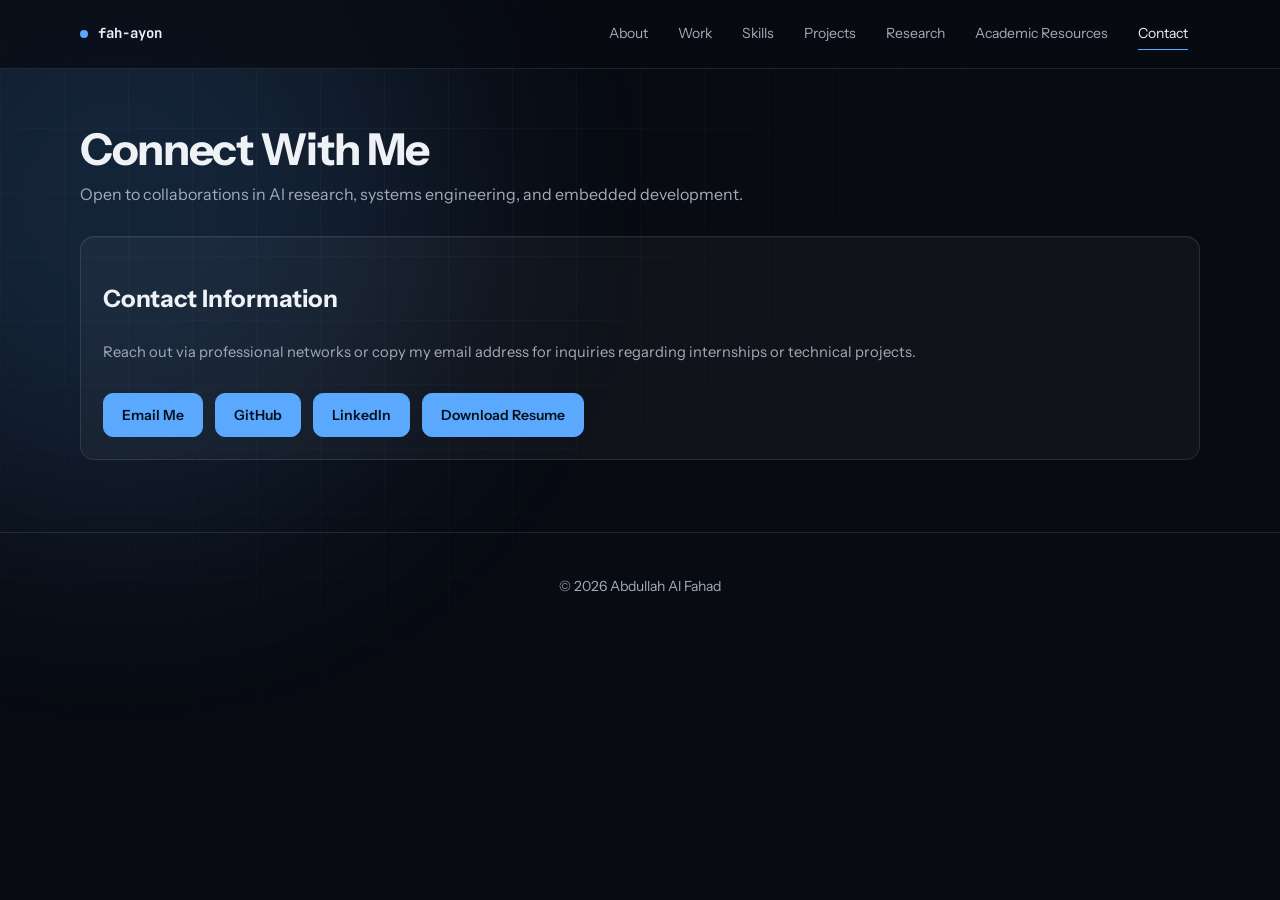
==== contact.html @ d84f7e97 "Version 2.0" ====
<!DOCTYPE html>
<html lang="en">
<head>
  <meta charset="UTF-8" />
  <meta name="viewport" content="width=device-width, initial-scale=1.0" />
  <title>Contact | Abdullah Al Fahad</title>
  <meta name="description" content="Contact Abdullah Al Fahad." />
  <link rel="preconnect" href="https://fonts.googleapis.com" />
  <link rel="preconnect" href="https://fonts.gstatic.com" crossorigin />
  <link href="https://fonts.googleapis.com/css2?family=Instrument+Sans:wght@400;500;600;700&family=JetBrains+Mono:wght@400;600&display=swap" rel="stylesheet" />
  <link rel="stylesheet" href="style.css" />
  <link rel="icon" href="assets/favicon/favicon.svg" type="image/svg+xml" />
  <link rel="alternate icon" href="assets/favicon/favicon.ico" type="image/x-icon" />
  <link rel="manifest" href="assets/favicon/site.webmanifest" />
</head>
<body>
  <a class="skip-link" href="#main">Skip to content</a>
  <div class="bg"><div class="grid"></div><div class="glow glow-1"></div><div class="glow glow-2"></div></div>
  <header class="nav"><div class="nav-inner">
    <a class="brand" href="index.html"><span class="brand-dot"></span><span>fah-ayon</span></a>
    <nav class="links" id="navLinks" aria-label="Main"><a href="index.html#about">About</a><a href="index.html#featured">Work</a><a href="index.html#competencies">Skills</a><a href="projects.html">Projects</a><a href="research.html">Research</a><a href="study-materials.html">Academic Resources</a><a href="contact.html">Contact</a></nav>
    <button class="menu-btn" id="menuBtn" aria-label="Open menu"><span></span><span></span><span></span></button>
  </div></header>
  <main id="main" class="container section page-content reveal active">
    <div class="section-head"><h1>Connect With Me</h1><p>Open to collaborations in AI research, systems engineering, and embedded development.</p></div>
    <div class="card"><h2>Contact Information</h2><p class="muted">Reach out via professional networks or copy my email address for inquiries regarding internships or technical projects.</p><div class="hero-actions">
      <a class="btn primary" href="mailto:abdullah.al.fahad2@g.bracu.ac.bd">Email Me</a>
      <a class="btn primary" href="https://github.com/fah-ayon" target="_blank" rel="noreferrer">GitHub</a><a class="btn primary" href="https://linkedin.com/in/abdullahalfahadayon/" target="_blank" rel="noreferrer">LinkedIn</a>
      <button class="btn primary" type="button" disabled title="Resume coming soon">Download Resume</button>
    </div></div>
  </main>
  <footer class="footer"><p>&copy; <span id="year"></span> Abdullah Al Fahad</p></footer>
  <script src="script.js"></script>
</body>
</html>
---- style.css ----
/* Fonts: add this to <head> of every page (see index.html) */
/* Instrument Sans (body/headings) + JetBrains Mono (terminal, chips) */

:root {
  --bg: #080b12;
  --surface: rgba(255, 255, 255, 0.035);
  --surface-hover: rgba(255, 255, 255, 0.06);
  --text: #eef1f6;
  --muted: #a3acba;          /* ~7:1 on --bg, passes AA */
  --line: rgba(255, 255, 255, 0.10);
  --accent: #5aa9ff;         /* the only accent: links, CTAs, status */
  --accent-soft: rgba(90, 169, 255, 0.12);
  --ok: #3ddc97;
  --radius: 14px;
  --font-sans: "Instrument Sans", ui-sans-serif, system-ui, -apple-system, "Segoe UI", Roboto, Arial, sans-serif;
  --font-mono: "JetBrains Mono", ui-monospace, SFMono-Regular, Menlo, Consolas, monospace;

  /* kept so older pages that reference these don't break */
  --neon: var(--accent);
  --panel: var(--surface);
  --shadow: 0 1px 0 rgba(255, 255, 255, 0.04) inset;
}

*, *::before, *::after { box-sizing: border-box; }
html { scroll-behavior: smooth; }

body {
  margin: 0;
  font-family: var(--font-sans);
  background: var(--bg);
  color: var(--text);
  overflow-x: hidden;
  line-height: 1.7;
  -webkit-font-smoothing: antialiased;
}

a { color: inherit; text-decoration: none; }
.container { width: min(1120px, 92%); margin: 0 auto; }

:focus-visible {
  outline: 2px solid var(--accent);
  outline-offset: 3px;
  border-radius: 6px;
}

.skip-link {
  position: absolute;
  left: 12px;
  top: -60px;
  background: var(--accent);
  color: #06101c;
  padding: 10px 14px;
  border-radius: 8px;
  font-weight: 600;
  z-index: 200;
}
.skip-link:focus { top: 12px; }

/* ---------- Background: one quiet glow, faint grid ---------- */
.bg { position: fixed; inset: 0; z-index: -1; }
.grid {
  position: absolute;
  inset: 0;
  background-image:
    linear-gradient(rgba(255, 255, 255, 0.03) 1px, transparent 1px),
    linear-gradient(90deg, rgba(255, 255, 255, 0.03) 1px, transparent 1px);
  background-size: 64px 64px;
  mask-image: radial-gradient(ellipse at 30% 0%, #000 0%, transparent 70%);
  -webkit-mask-image: radial-gradient(ellipse at 30% 0%, #000 0%, transparent 70%);
}
.glow {
  position: absolute;
  width: 640px;
  height: 640px;
  border-radius: 50%;
  filter: blur(120px);
  opacity: 0.16;
}
.glow-1 { left: -200px; top: -120px; background: var(--accent); }
.glow-2 { display: none; } /* second glow removed on purpose */

/* ---------- Scroll progress ---------- */
.progress {
  position: fixed;
  top: 0; left: 0;
  height: 2px;
  width: 0;
  background: var(--accent);
  z-index: 100;
}

/* ---------- Nav ---------- */
.nav {
  position: sticky;
  top: 0;
  backdrop-filter: blur(14px);
  -webkit-backdrop-filter: blur(14px);
  border-bottom: 1px solid var(--line);
  background: rgba(8, 11, 18, 0.7);
  z-index: 50;
}
.nav-inner {
  width: min(1120px, 92%);
  margin: 0 auto;
  display: flex;
  align-items: center;
  justify-content: space-between;
  padding: 14px 0;
}
.brand { display: flex; align-items: center; gap: 10px; font-weight: 700; font-family: var(--font-mono); font-size: 14px; }
.brand-dot { width: 8px; height: 8px; border-radius: 50%; background: var(--accent); }

.links { display: flex; gap: 6px; font-size: 14px; color: var(--muted); }
.links a { position: relative; padding: 8px 12px; border-radius: 10px; transition: color 0.2s ease; }
.links a::after {
  content: "";
  position: absolute;
  left: 12px; right: 12px; bottom: 4px;
  height: 1px;
  background: var(--accent);
  transform: scaleX(0);
  transform-origin: left;
  transition: transform 0.25s ease;
}
.links a:hover, .links a.current { color: var(--text); }
.links a:hover::after, .links a.current::after { transform: scaleX(1); }

.menu-btn {
  display: none;
  border: 1px solid var(--line);
  background: var(--surface);
  padding: 9px;
  border-radius: 8px;
  cursor: pointer;
  flex-direction: column;
  gap: 4px;
}
.menu-btn span { display: block; width: 20px; height: 2px; background: var(--text); transition: 0.3s ease; }
.menu-btn.active span:nth-child(1) { transform: translateY(6px) rotate(45deg); }
.menu-btn.active span:nth-child(2) { opacity: 0; }
.menu-btn.active span:nth-child(3) { transform: translateY(-6px) rotate(-45deg); }

/* ---------- Hero ---------- */
.hero {
  padding: 88px 0 40px;
  display: grid;
  grid-template-columns: 1.15fr 0.85fr;
  gap: 40px;
  align-items: start;
}

.tag {
  display: inline-flex;
  align-items: center;
  gap: 10px;
  font-size: 13px;
  color: var(--muted);
  border: 1px solid var(--line);
  padding: 8px 14px;
  border-radius: 999px;
  background: var(--surface);
}
.pulse { width: 8px; height: 8px; border-radius: 50%; background: var(--ok); box-shadow: 0 0 0 4px rgba(61, 220, 151, 0.15); }

.title {
  margin: 22px 0 14px;
  font-size: clamp(40px, 6vw, 68px);
  line-height: 1.02;
  letter-spacing: -0.04em;
  font-weight: 700;
}
.neon { color: var(--accent); } /* glow removed */

.subtitle { margin: 0; color: var(--muted); font-size: 18px; max-width: 54ch; line-height: 1.65; }

.status {
  display: inline-flex;
  align-items: center;
  gap: 8px;
  margin-top: 18px;
  font-size: 13px;
  color: var(--ok);
  background: rgba(61, 220, 151, 0.08);
  border: 1px solid rgba(61, 220, 151, 0.25);
  padding: 6px 12px;
  border-radius: 999px;
}
.status::before { content: ""; width: 6px; height: 6px; border-radius: 50%; background: var(--ok); }

.typing { margin-top: 18px; display: flex; align-items: center; gap: 10px; font-size: 14px; font-family: var(--font-mono); }
.typing-label { color: var(--muted); }
.typing-text { color: var(--accent); }
.typing-cursor { color: var(--accent); animation: blink 1s infinite; }
@keyframes blink { 50% { opacity: 0; } }

.hero-actions { display: flex; flex-wrap: wrap; gap: 12px; margin-top: 28px; }

.hero-metrics { margin-top: 36px; display: grid; grid-template-columns: repeat(3, 1fr); gap: 12px; }
.metric { border-top: 1px solid var(--line); padding-top: 12px; }
.metric-title { color: var(--muted); font-size: 12px; margin-bottom: 4px; }
.metric-value { font-size: 13px; overflow-wrap: anywhere; }

/* ---------- Buttons ---------- */
.btn {
  display: inline-flex;
  align-items: center;
  justify-content: center;
  padding: 12px 18px;
  border-radius: 10px;
  border: 1px solid var(--line);
  background: var(--surface);
  color: var(--text);
  font: 600 14px var(--font-sans);
  transition: background 0.2s ease, border-color 0.2s ease, transform 0.2s ease;
  cursor: pointer;
}
.btn:hover { background: var(--surface-hover); border-color: rgba(90, 169, 255, 0.5); }
.btn.primary { background: var(--accent); border-color: var(--accent); color: #06101c; }
.btn.primary:hover { background: #7bbcff; border-color: #7bbcff; }
.btn.ghost { background: transparent; }
.btn.small { padding: 9px 14px; border-radius: 9px; font-size: 13px; }

#copyEmailBtn { position: relative; min-width: 120px; display: inline-flex; align-items: center; justify-content: center; cursor: pointer; }
.copy-feedback { color: var(--ok); font-weight: 700; }

/* ---------- Cards ---------- */
.card {
  border: 1px solid var(--line);
  background: var(--surface);
  border-radius: var(--radius);
  box-shadow: var(--shadow);
  padding: 22px;
  transition: border-color 0.25s ease, background 0.25s ease;
}
.card:hover { border-color: rgba(90, 169, 255, 0.35); background: var(--surface-hover); }

.terminal { padding: 0; overflow: hidden; }
.terminal:hover { background: var(--surface); }
.terminal-top { display: flex; align-items: center; gap: 8px; padding: 12px 14px; border-bottom: 1px solid var(--line); }
.dot { width: 10px; height: 10px; border-radius: 50%; }
.red { background: #ff5f57; } .yellow { background: #febc2e; } .green { background: #28c840; }
.terminal-title { margin-left: auto; font: 12px var(--font-mono); color: var(--muted); }
.terminal-body { padding: 16px; font: 13px/1.65 var(--font-mono); }
.cmd { color: var(--text); }
.out { color: var(--muted); margin: 0 0 10px; white-space: pre-wrap; }
.ok { color: var(--ok); }

/* ---------- Sections ---------- */
.section { padding: 72px 0; scroll-margin-top: 80px; }
.section-head { margin-bottom: 28px; max-width: 62ch; }
.section-head h2 { margin: 0 0 8px; font-size: 30px; letter-spacing: -0.03em; }
.section-head p { margin: 0; color: var(--muted); }

.page-content { padding-top: 56px; }
.page-content h1 { margin: 0 0 8px; font-size: clamp(32px, 5vw, 44px); letter-spacing: -0.03em; line-height: 1.1; }

.about-card { border-left: 3px solid var(--accent); max-width: 78ch; }
.about-card p { margin: 0 0 14px; color: var(--muted); font-size: 17px; }
.about-card p:last-child { margin-bottom: 0; }
.about-card strong { color: var(--text); font-weight: 600; }
blockquote { font-size: 1.25rem; font-weight: 600; margin: 0 0 20px; line-height: 1.4; }

.skills-grid, .projects-grid { display: grid; grid-template-columns: repeat(3, 1fr); gap: 16px; }
h3 { margin: 0 0 10px; letter-spacing: -0.02em; font-size: 18px; }
.muted { font-size: 0.92rem; color: var(--muted); }

/* featured project cards */
.project-card { display: flex; flex-direction: column; gap: 4px; }
.project-card .muted { flex: 1; }
.project-card .btn { align-self: flex-start; margin-top: 14px; }
.result { font: 600 13px var(--font-mono); color: var(--accent); margin-top: 10px; }
.project { display: flex; flex-direction: column; }
.project h2, .project h3 { margin: 12px 0 8px; font-size: 18px; letter-spacing: -0.02em; line-height: 1.3; }
.project p { margin: 0; color: var(--muted); font-size: 0.92rem; flex: 1; }
.project-top { display: flex; justify-content: space-between; gap: 8px; }
.project-actions { display: flex; flex-wrap: wrap; gap: 10px; margin-top: 18px; }
.projects-grid:has(> :only-child) { grid-template-columns: minmax(0, 78ch); }

/* timeline */
.timeline { list-style: none; margin: 0; padding: 0; border-left: 1px solid var(--line); }
.timeline li { position: relative; padding: 0 0 28px 28px; }
.timeline li::before {
  content: "";
  position: absolute;
  left: -5px; top: 9px;
  width: 9px; height: 9px;
  border-radius: 50%;
  background: var(--bg);
  border: 2px solid var(--accent);
}
.timeline .when { font: 12px var(--font-mono); color: var(--muted); }
.timeline h3 { margin: 2px 0 4px; }

/* cta */
.cta { text-align: left; }
.cta h2 { font-size: clamp(28px, 4vw, 40px); margin: 0 0 10px; letter-spacing: -0.03em; }
.cta p { color: var(--muted); max-width: 52ch; margin: 0 0 24px; }

.category-group { margin-bottom: 48px; }
.category-title { font-size: 1.2rem; color: var(--accent); margin-bottom: 20px; padding-bottom: 8px; border-bottom: 1px solid var(--line); display: inline-block; }

/* ---------- Chips & badges ---------- */
.chips { display: flex; flex-wrap: wrap; gap: 8px; margin-top: 14px; }
.chip {
  padding: 5px 11px;
  border-radius: 8px;
  border: 1px solid var(--line);
  background: rgba(255, 255, 255, 0.03);
  color: var(--text);
  font: 12px var(--font-mono);
}
.badge {
  font-size: 11px;
  padding: 4px 10px;
  border-radius: 999px;
  font-weight: 600;
  border: 1px solid rgba(90, 169, 255, 0.35);
  background: var(--accent-soft);
}
.badge.unpublished { color: #ffd166; border-color: rgba(255, 209, 102, 0.4); background: rgba(255, 209, 102, 0.1); }

/* ---------- Footer ---------- */
.footer { padding: 28px 0; border-top: 1px solid var(--line); color: var(--muted); font-size: 14px; text-align: center; }
.footer-inner { width: min(1120px, 92%); margin: 0 auto; display: flex; flex-wrap: wrap; gap: 12px 24px; justify-content: space-between; align-items: center; }
.footer-links { display: flex; gap: 20px; }
.footer a:hover, .a:hover { color: var(--accent); }
.a { color: var(--accent); }

/* ---------- Reveal: sections only, one calm motion ---------- */
.reveal { opacity: 0; transform: translateY(16px); transition: opacity 0.6s ease, transform 0.6s ease; }
.reveal.active { opacity: 1; transform: none; }
/* no JS = content still visible */
.no-js .reveal { opacity: 1; transform: none; }

@media (prefers-reduced-motion: reduce) {
  html { scroll-behavior: auto; }
  *, *::before, *::after { animation: none !important; transition: none !important; }
  .reveal { opacity: 1; transform: none; }
}

/* ---------- Responsive ---------- */
@media (max-width: 980px) {
  .hero { grid-template-columns: 1fr; padding-top: 56px; }
  .skills-grid, .projects-grid { grid-template-columns: 1fr 1fr; }
}
@media (max-width: 720px) {
  .skills-grid, .projects-grid, .hero-metrics { grid-template-columns: 1fr; }
  .section { padding: 52px 0; }
  .menu-btn { display: flex; }
  .links {
    display: none;
    position: absolute;
    top: 64px; left: 4%; right: 4%;
    flex-direction: column;
    background: rgba(8, 11, 18, 0.98);
    border: 1px solid var(--line);
    border-radius: 12px;
    padding: 12px;
    z-index: 100;
  }
  .links.show { display: flex !important; }
}
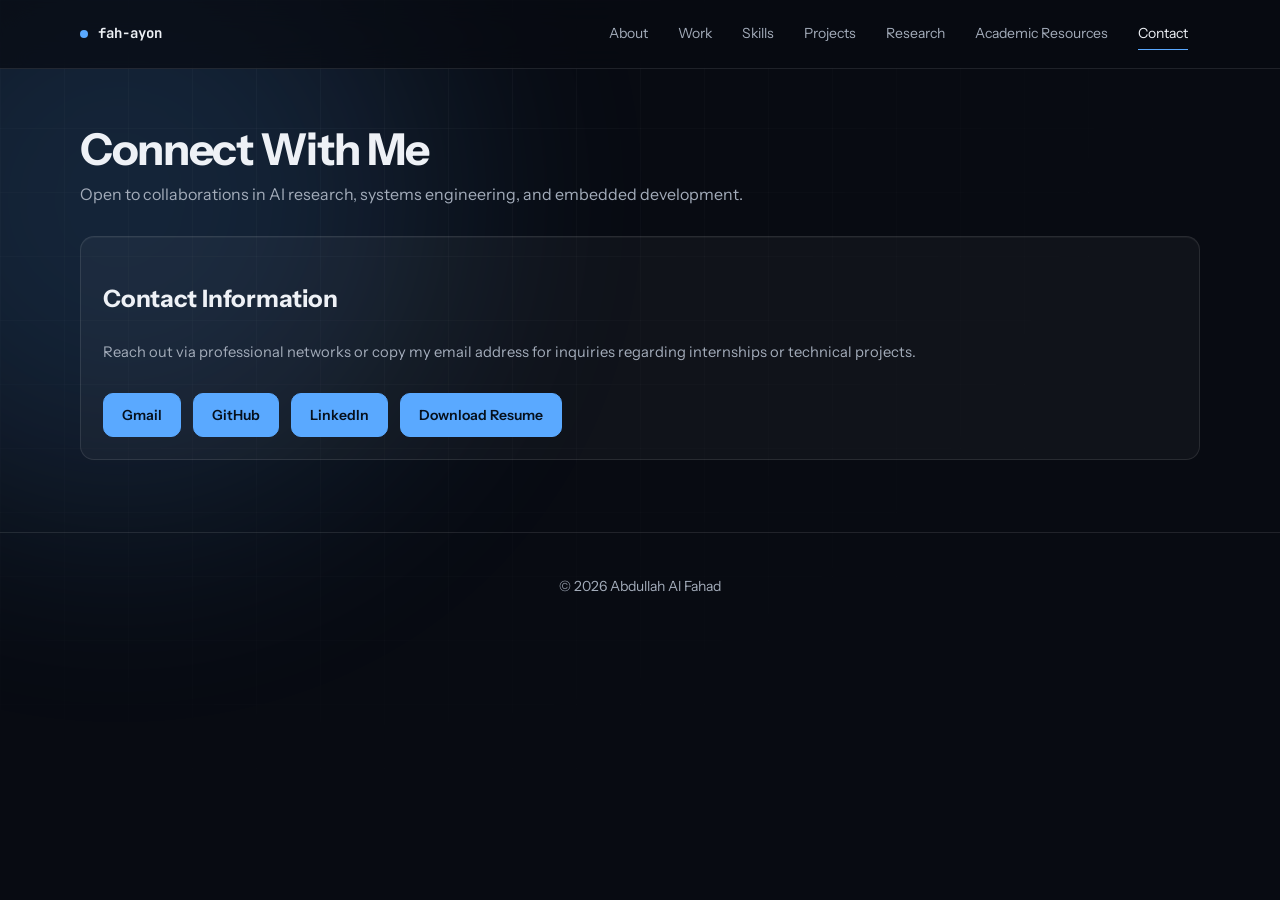
==== commit 087cd81c: "fix email button" ====
--- a/contact.html
+++ b/contact.html
@@ -24,7 +24,7 @@
   <main id="main" class="container section page-content reveal active">
     <div class="section-head"><h1>Connect With Me</h1><p>Open to collaborations in AI research, systems engineering, and embedded development.</p></div>
     <div class="card"><h2>Contact Information</h2><p class="muted">Reach out via professional networks or copy my email address for inquiries regarding internships or technical projects.</p><div class="hero-actions">
-      <a class="btn primary" href="mailto:abdullah.al.fahad2@g.bracu.ac.bd">Email Me</a>
+      <a class="btn primary" href="https://mail.google.com/mail/?view=cm&amp;fs=1&amp;to=abdullah.al.fahad2@g.bracu.ac.bd&amp;su=Hello%20Abdullah" target="_blank" rel="noopener noreferrer">Gmail</a>
       <a class="btn primary" href="https://github.com/fah-ayon" target="_blank" rel="noreferrer">GitHub</a><a class="btn primary" href="https://linkedin.com/in/abdullahalfahadayon/" target="_blank" rel="noreferrer">LinkedIn</a>
       <button class="btn primary" type="button" disabled title="Resume coming soon">Download Resume</button>
     </div></div>
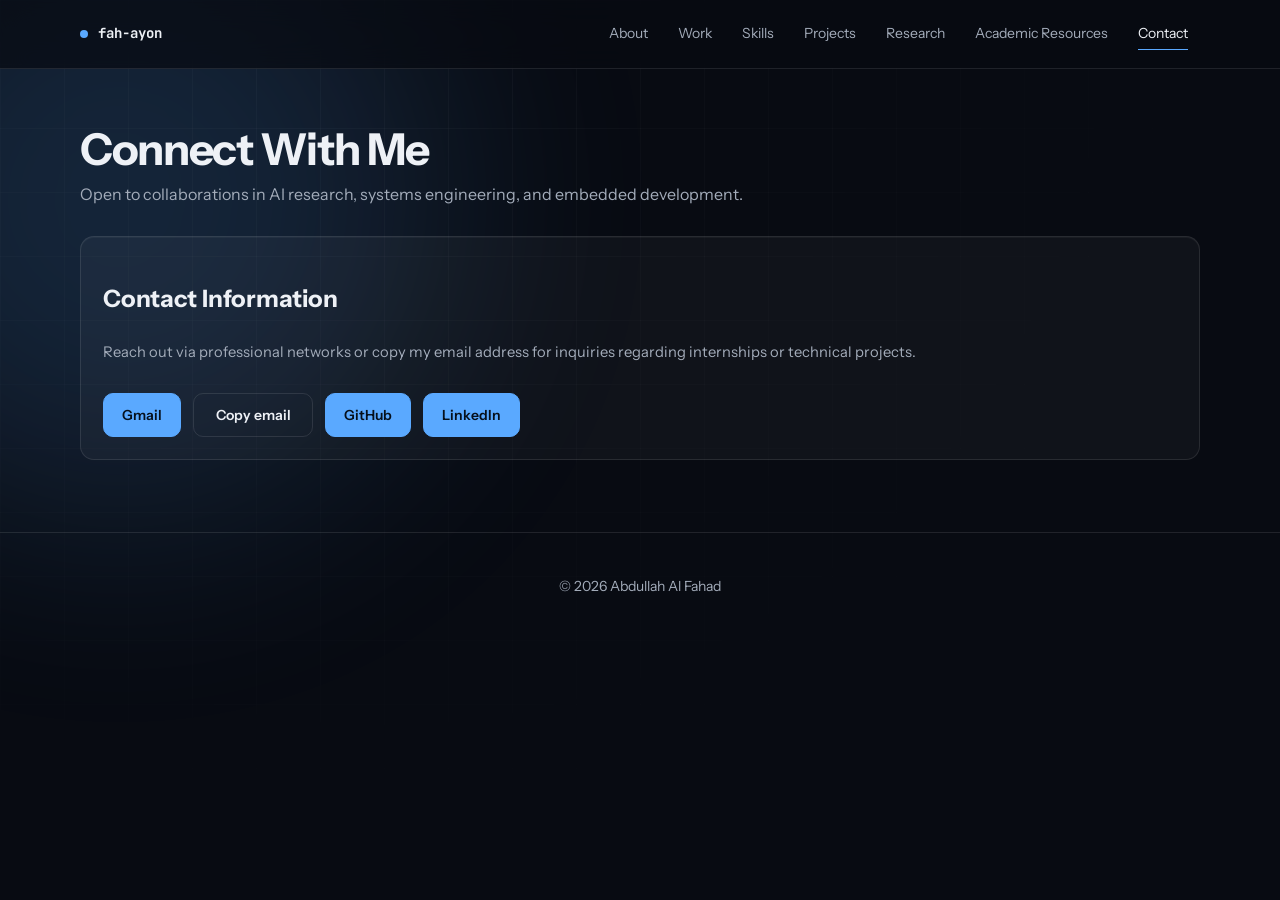
==== commit 178c2373: "added research and project, mentioned metrics" ====
--- a/contact.html
+++ b/contact.html
@@ -5,6 +5,11 @@
   <meta name="viewport" content="width=device-width, initial-scale=1.0" />
   <title>Contact | Abdullah Al Fahad</title>
   <meta name="description" content="Contact Abdullah Al Fahad." />
+  <meta property="og:image" content="https://fah-ayon.github.io/assets/og-image.png" />
+  <meta property="og:image:width" content="1200" />
+  <meta property="og:image:height" content="630" />
+  <meta property="og:url" content="https://fah-ayon.github.io/contact.html" />
+  <meta name="twitter:card" content="summary_large_image" />
   <link rel="preconnect" href="https://fonts.googleapis.com" />
   <link rel="preconnect" href="https://fonts.gstatic.com" crossorigin />
   <link href="https://fonts.googleapis.com/css2?family=Instrument+Sans:wght@400;500;600;700&family=JetBrains+Mono:wght@400;600&display=swap" rel="stylesheet" />
@@ -25,8 +30,8 @@
     <div class="section-head"><h1>Connect With Me</h1><p>Open to collaborations in AI research, systems engineering, and embedded development.</p></div>
     <div class="card"><h2>Contact Information</h2><p class="muted">Reach out via professional networks or copy my email address for inquiries regarding internships or technical projects.</p><div class="hero-actions">
       <a class="btn primary" href="https://mail.google.com/mail/?view=cm&amp;fs=1&amp;to=abdullah.al.fahad2@g.bracu.ac.bd&amp;su=Hello%20Abdullah" target="_blank" rel="noopener noreferrer">Gmail</a>
+      <button class="btn ghost" id="copyEmailBtn" type="button" data-email="abdullah.al.fahad2@g.bracu.ac.bd"><span class="btn-text">Copy email</span><span class="copy-feedback" hidden>Copied</span></button>
       <a class="btn primary" href="https://github.com/fah-ayon" target="_blank" rel="noreferrer">GitHub</a><a class="btn primary" href="https://linkedin.com/in/abdullahalfahadayon/" target="_blank" rel="noreferrer">LinkedIn</a>
-      <button class="btn primary" type="button" disabled title="Resume coming soon">Download Resume</button>
     </div></div>
   </main>
   <footer class="footer"><p>&copy; <span id="year"></span> Abdullah Al Fahad</p></footer>
--- a/style.css
+++ b/style.css
@@ -271,7 +271,8 @@
 .result { font: 600 13px var(--font-mono); color: var(--accent); margin-top: 10px; }
 .project { display: flex; flex-direction: column; }
 .project h2, .project h3 { margin: 12px 0 8px; font-size: 18px; letter-spacing: -0.02em; line-height: 1.3; }
-.project p { margin: 0; color: var(--muted); font-size: 0.92rem; flex: 1; }
+.project p { margin: 0; color: var(--muted); font-size: 0.92rem; }
+.project .desc { flex: 1; }
 .project-top { display: flex; justify-content: space-between; gap: 8px; }
 .project-actions { display: flex; flex-wrap: wrap; gap: 10px; margin-top: 18px; }
 .projects-grid:has(> :only-child) { grid-template-columns: minmax(0, 78ch); }
@@ -360,3 +361,51 @@
   }
   .links.show { display: flex !important; }
 }
+
+
+/* ---------- Additions: roles, outcomes, highlights, research ---------- */
+.typing[hidden] { display: none; }
+
+.project-top { flex-wrap: wrap; justify-content: flex-start; }
+.badge.role { border-color: var(--line); background: rgba(255, 255, 255, 0.05); color: var(--muted); }
+
+.project .chips { margin-top: 14px; }
+.outcome { margin-top: 14px !important; font-size: 0.88rem !important; line-height: 1.55; }
+.outcome strong { color: var(--text); font-weight: 600; }
+.project-card .result { font: 600 12.5px/1.5 var(--font-mono); }
+
+.section-more { margin-top: 28px; }
+.hero-actions .btn.primary { color: #06101c; }
+
+/* hero highlights card (replaces the terminal) */
+.highlights-title { margin: 0 0 14px; font-size: 14px; font-weight: 600; color: var(--muted); letter-spacing: 0; }
+.highlights dl { margin: 0; display: grid; gap: 0; }
+.highlights dl > div { display: grid; grid-template-columns: 112px 1fr; gap: 14px; align-items: baseline; padding: 14px 0; border-top: 1px solid var(--line); }
+.highlights dt { font: 700 26px/1 var(--font-sans); letter-spacing: -0.03em; color: var(--accent); }
+.highlights dd { margin: 0; font-size: 14px; line-height: 1.4; }
+.highlights dd span { display: block; margin-top: 3px; font-size: 12.5px; color: var(--muted); }
+.highlights-note { margin: 6px 0 0; padding-top: 12px; border-top: 1px solid var(--line); font-size: 12.5px; color: var(--muted); }
+
+/* research page */
+.research { max-width: 86ch; padding: 28px; }
+.research:hover { background: var(--surface); border-color: var(--line); }
+.research h2 { margin: 14px 0 8px; font-size: clamp(22px, 3.2vw, 28px); line-height: 1.25; letter-spacing: -0.02em; }
+.meta-line { margin: 0 0 22px; color: var(--muted); font-size: 0.95rem; }
+.stats { display: grid; grid-template-columns: repeat(4, 1fr); gap: 12px; margin-bottom: 8px; }
+.stats > div { border-top: 1px solid var(--line); padding-top: 12px; }
+.stats strong { display: block; font-size: 22px; letter-spacing: -0.02em; color: var(--accent); }
+.stats span { font-size: 12.5px; color: var(--muted); line-height: 1.4; display: block; }
+.research-block { margin-top: 28px; }
+.research-block h3 { font-size: 16px; margin-bottom: 8px; }
+.research-block p { margin: 0; color: var(--muted); font-size: 0.97rem; max-width: 72ch; }
+.research-block .chips { margin-top: 0; }
+.supervisors { list-style: none; margin: 0; padding: 0; display: grid; gap: 14px; }
+.supervisors li { color: var(--text); font-size: 0.97rem; }
+.supervisors span { display: block; color: var(--muted); font-size: 0.9rem; margin-top: 2px; max-width: 72ch; }
+.note { margin: 28px 0 0; padding: 12px 14px; border-left: 3px solid #ffd166; background: rgba(255, 209, 102, 0.06); color: var(--muted); font-size: 0.88rem; border-radius: 0 8px 8px 0; }
+
+@media (max-width: 720px) {
+  .stats { grid-template-columns: 1fr 1fr; }
+  .highlights dl > div { grid-template-columns: 96px 1fr; }
+  .research { padding: 20px; }
+}
